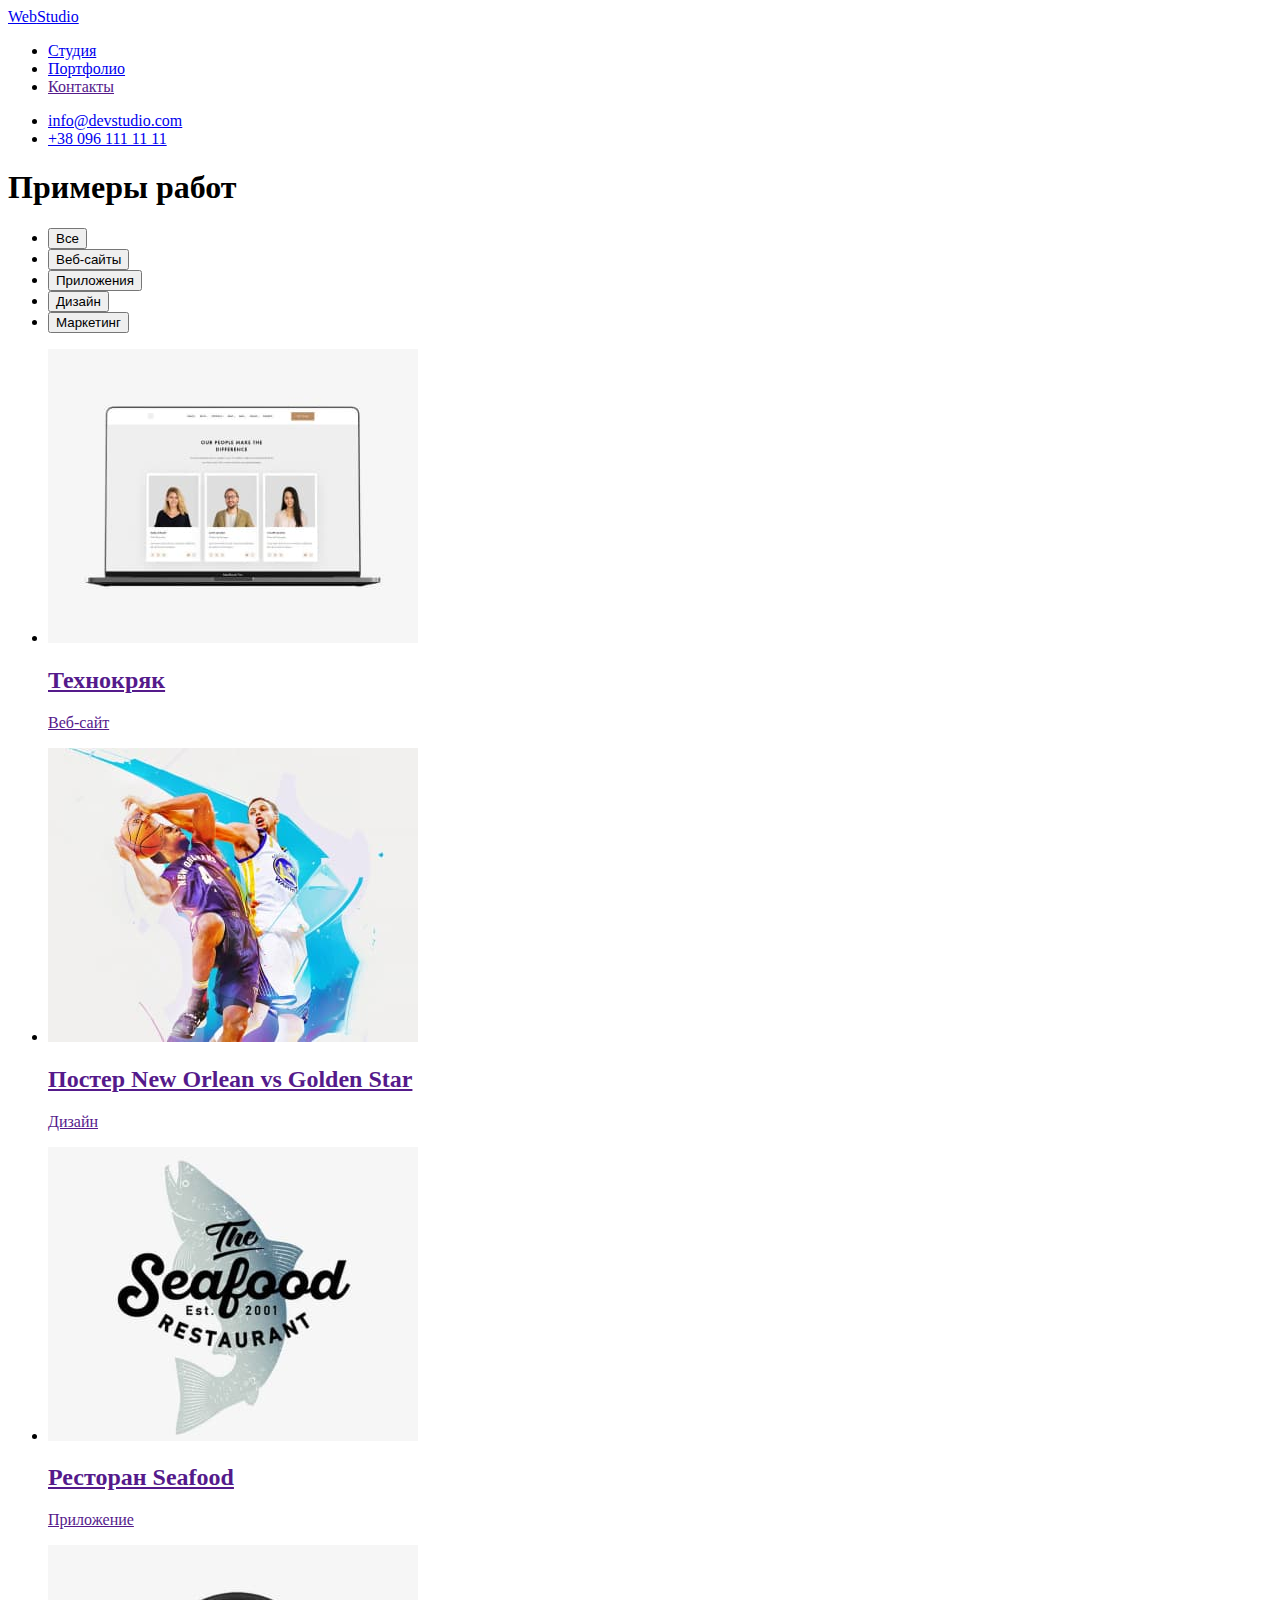
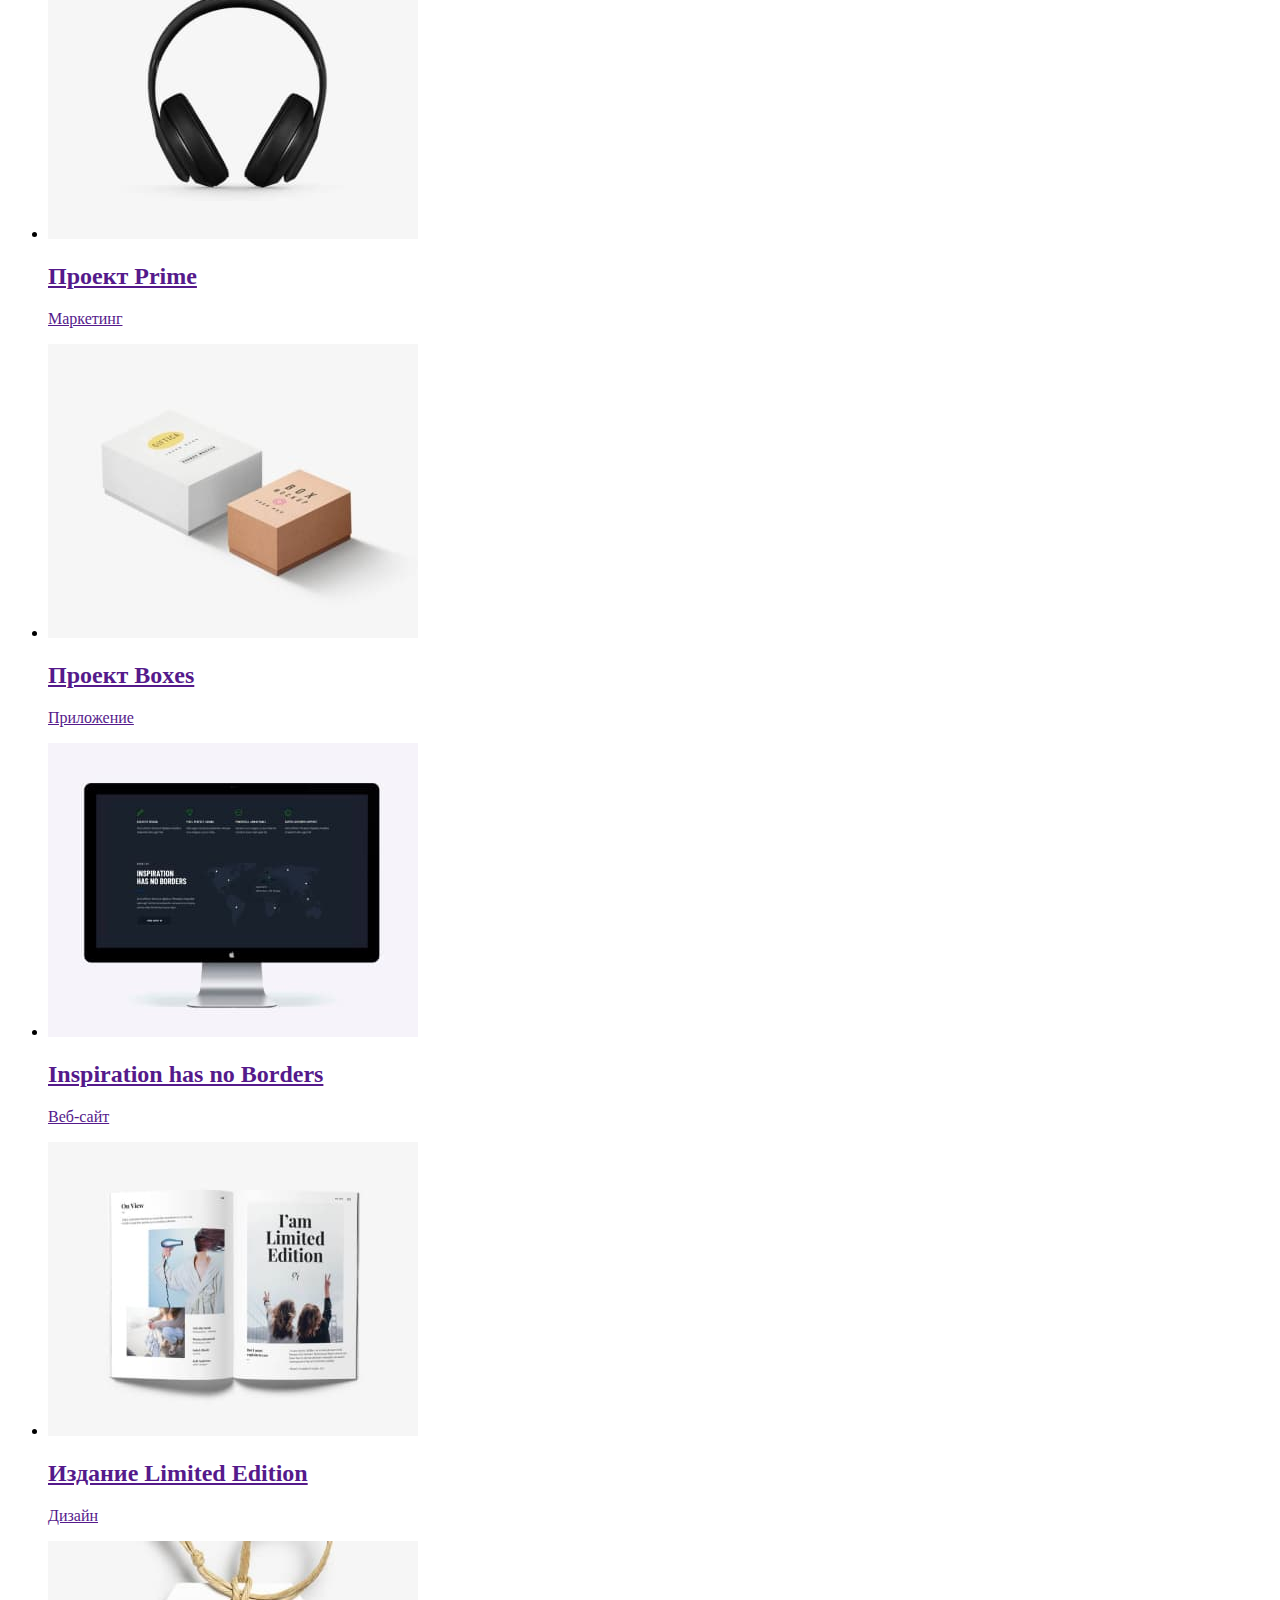
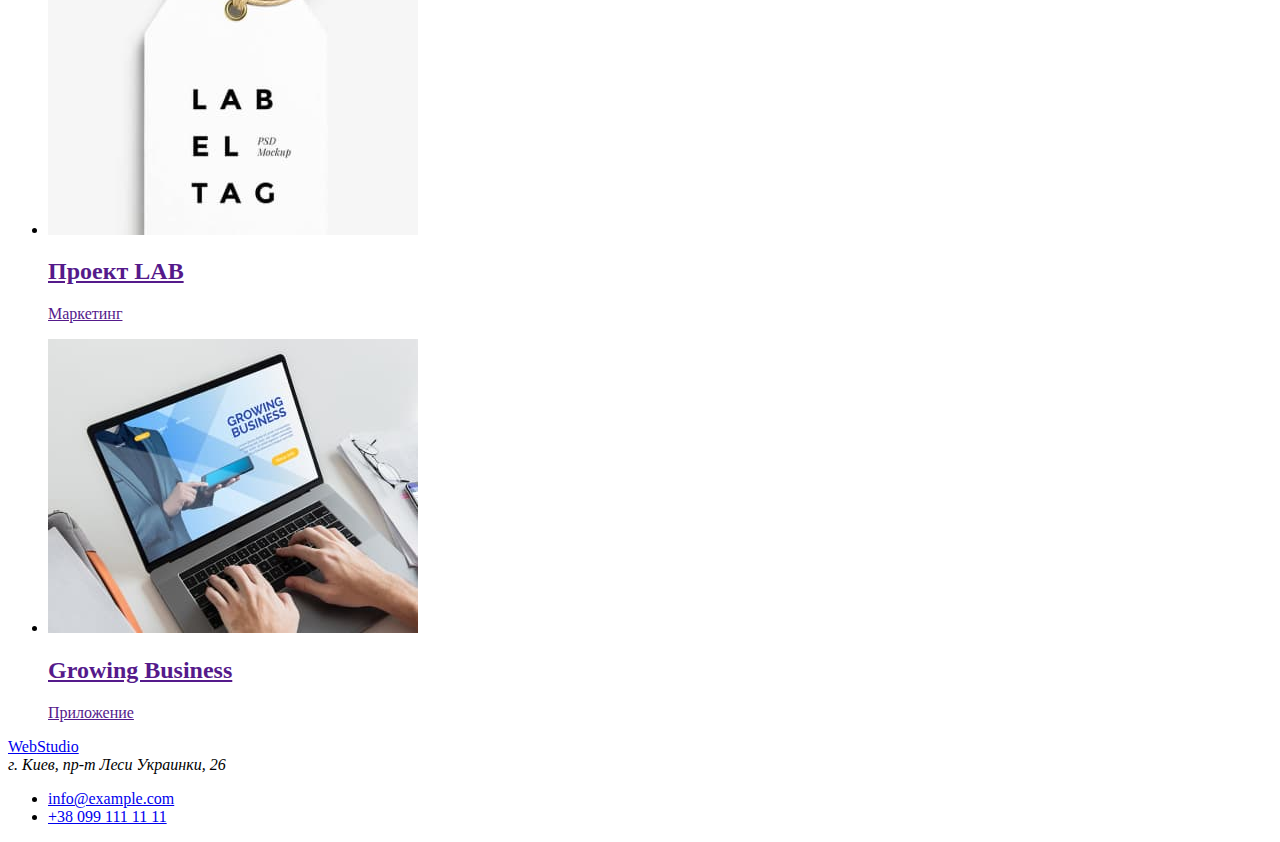
==== portfolio.html @ 6336e01e "Добавлена разметка страницы Портфолио" ====
<!DOCTYPE html>
<html lang="ru">

<head>
    <meta charset="UTF-8">
    <meta http-equiv="X-UA-Compatible" content="IE=edge">
    <meta name="viewport" content="width=device-width, initial-scale=1.0">
    <title>Портфолио</title>
    <link rel="stylesheet" href="./css/styles.css">
</head>

<body>
    <!-- Шапка сайта -->
    <header>

        <nav>
            <a href="./index.html"> <span>Web</span>Studio</a>
            <ul>
                <li> <a href="./index.html">Студия</a> </li>
                <li> <a href="./portfolio.html">Портфолио</a> </li>
                <li> <a href="">Контакты</a> </li>
            </ul>
        </nav>
        <ul>
            <li> <a href="mailto:info@devstudio.com">info@devstudio.com</a> </li>
            <li> <a href="tel:+380961111111">+38 096 111 11 11</a> </li>
        </ul>

    </header>

    <!-- Основная часть -->
    <main>
        <section>
            <h1>Примеры работ</h1>
            <ul>
                <li> <button type="button">Все</button> </li>
                <li> <button type="button">Веб-сайты</button> </li>
                <li> <button type="button">Приложения</button> </li>
                <li> <button type="button">Дизайн</button> </li>
                <li> <button type="button">Маркетинг</button> </li>
            </ul>

            <ul>
                <li> <a href="">
                    <img src="./images/portfolio_1.jpg" alt="Веб-сайт" width="370">
                    <h2>Технокряк</h2>
                    <p>Веб-сайт</p>
                </a> </li>

                <li> <a href="">
                        <img src="./images/portfolio_2.jpg" alt="Два баскетболиста" width="370">
                        <h2>Постер New Orlean vs Golden Star</h2>
                        <p>Дизайн</p>
                </a> </li>

                <li> <a href="">
                        <img src="./images/portfolio_3.jpg" alt="Логотип рыбного ресторана" width="370">
                        <h2>Ресторан Seafood</h2>
                        <p>Приложение</p>
                </a> </li>

                <li> <a href="">
                        <img src="./images/portfolio_4.jpg" alt="Наушники" width="370">
                        <h2>Проект Prime</h2>
                        <p>Маркетинг</p>
                </a> </li>

                <li> <a href="">
                        <img src="./images/portfolio_5.jpg" alt="Коробки" width="370">
                        <h2>Проект Boxes</h2>
                        <p>Приложение</p>
                </a> </li>

                <li> <a href="">
                        <img src="./images/portfolio_6.jpg" alt="Монитор" width="370">
                        <h2>Inspiration has no Borders</h2>
                        <p>Веб-сайт</p>
                </a> </li>

                <li> <a href="">
                        <img src="./images/portfolio_7.jpg" alt="Журнал" width="370">
                        <h2>Издание Limited Edition</h2>
                        <p>Дизайн</p>
                </a> </li>

                <li> <a href="">
                        <img src="./images/portfolio_8.jpg" alt="Бирка" width="370">
                        <h2>Проект LAB</h2>
                        <p>Маркетинг</p>
                </a> </li>

                <li> <a href="">
                        <img src="./images/portfolio_9.jpg" alt="Человек печатает на ноутбуке" width="370">
                        <h2>Growing Business</h2>
                        <p>Приложение</p>
                </a> </li>
            </ul>
        </section>
        

    </main>

    <!-- Подвал сайта -->
    <footer>
        <a href="./index.html"> <span>Web</span>Studio</a>
        <address>г. Киев, пр-т Леси Украинки, 26</address>
        <ul>
            <li> <a href="mailto:info@example.com">info@example.com</a> </li>
            <li> <a href="tel:+380991111111">+38 099 111 11 11</a> </li>
        </ul>
    </footer>

</body>

</html>
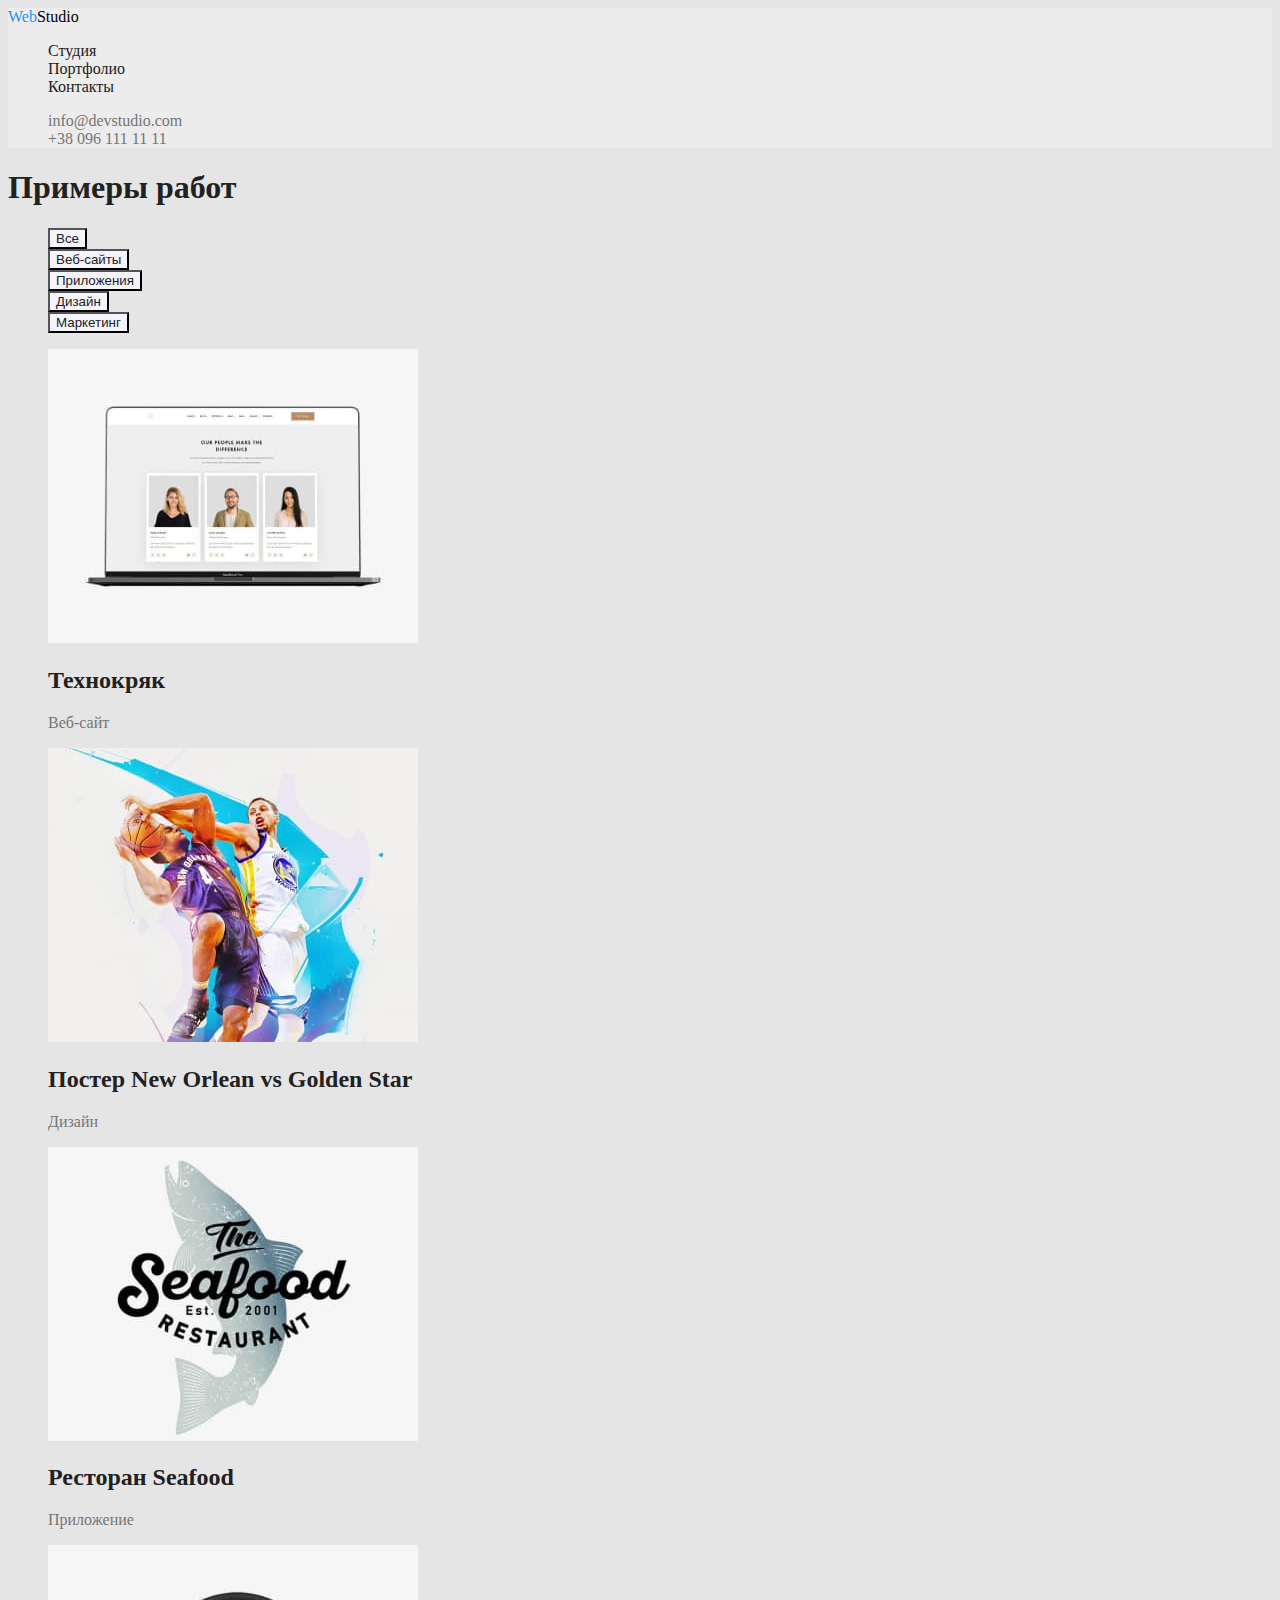
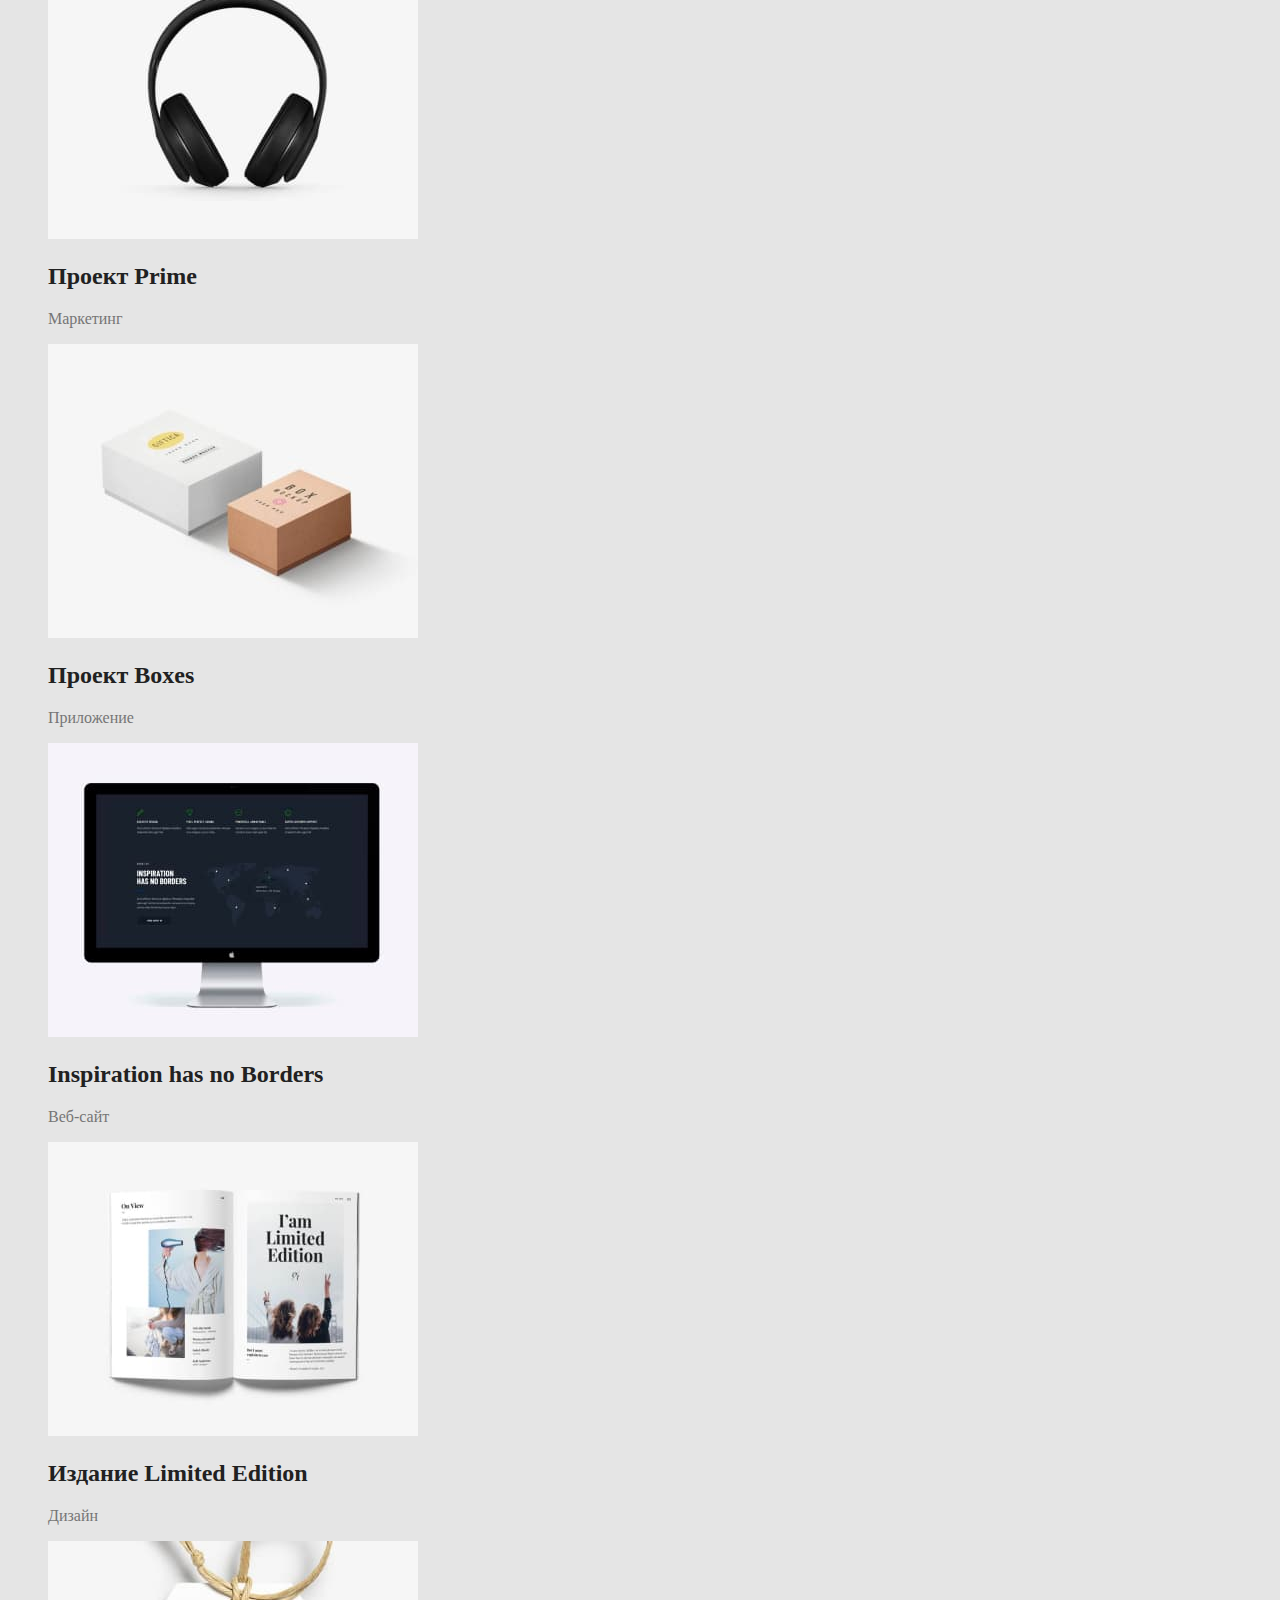
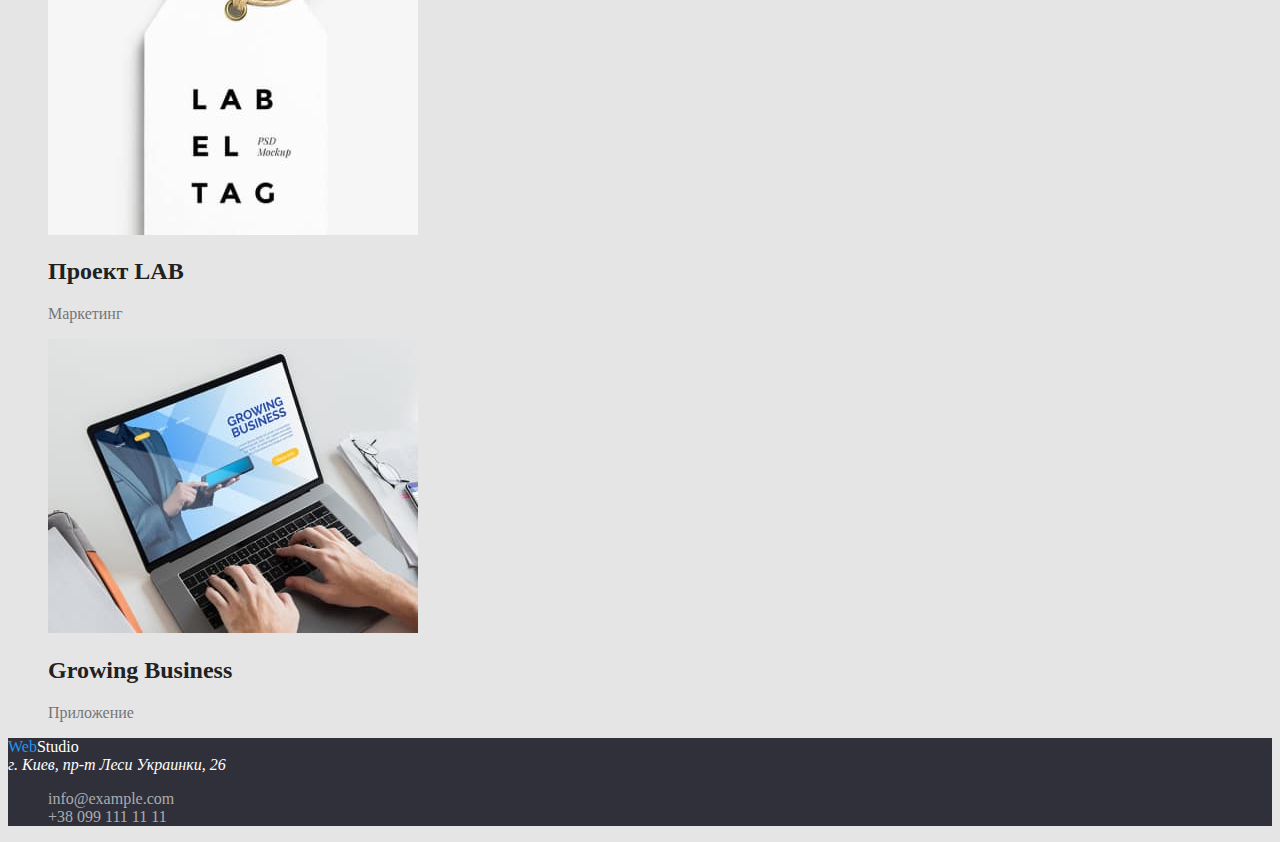
==== commit bf4516bf: "Добавлены цвета текста и фона" ====
--- a/portfolio.html
+++ b/portfolio.html
@@ -7,6 +7,7 @@
     <meta name="viewport" content="width=device-width, initial-scale=1.0">
     <title>Портфолио</title>
     <link rel="stylesheet" href="./css/styles.css">
+    <link href="https://fonts.googleapis.com/css2?family=Raleway:wght@700&family=Roboto:wght@400;500;700;900&display=swap" rel="stylesheet">
 </head>
 
 <body>
@@ -14,16 +15,16 @@
     <header>
 
         <nav>
-            <a href="./index.html"> <span>Web</span>Studio</a>
-            <ul>
-                <li> <a href="./index.html">Студия</a> </li>
-                <li> <a href="./portfolio.html">Портфолио</a> </li>
-                <li> <a href="">Контакты</a> </li>
+            <a href="./index.html" class="logo-header"> <span class="logo-accent">Web</span>Studio</a>
+            <ul class="list">
+                <li> <a href="./index.html" class="nav-link">Студия</a> </li>
+                <li> <a href="./portfolio.html" class="nav-link">Портфолио</a> </li>
+                <li> <a href="" class="nav-link">Контакты</a> </li>
             </ul>
         </nav>
-        <ul>
-            <li> <a href="mailto:info@devstudio.com">info@devstudio.com</a> </li>
-            <li> <a href="tel:+380961111111">+38 096 111 11 11</a> </li>
+        <ul class="list">
+            <li> <a href="mailto:info@devstudio.com" class="contacts">info@devstudio.com</a> </li>
+            <li> <a href="tel:+380961111111" class="contacts">+38 096 111 11 11</a> </li>
         </ul>
 
     </header>
@@ -31,8 +32,8 @@
     <!-- Основная часть -->
     <main>
         <section>
-            <h1>Примеры работ</h1>
-            <ul>
+            <h1 class="title">Примеры работ</h1>
+            <ul class="list">
                 <li> <button type="button">Все</button> </li>
                 <li> <button type="button">Веб-сайты</button> </li>
                 <li> <button type="button">Приложения</button> </li>
@@ -40,58 +41,58 @@
                 <li> <button type="button">Маркетинг</button> </li>
             </ul>
 
-            <ul>
+            <ul class="list">
                 <li> <a href="">
                     <img src="./images/portfolio_1.jpg" alt="Веб-сайт" width="370">
-                    <h2>Технокряк</h2>
+                    <h2 class="title">Технокряк</h2>
                     <p>Веб-сайт</p>
                 </a> </li>
 
                 <li> <a href="">
                         <img src="./images/portfolio_2.jpg" alt="Два баскетболиста" width="370">
-                        <h2>Постер New Orlean vs Golden Star</h2>
+                        <h2 class="title">Постер New Orlean vs Golden Star</h2>
                         <p>Дизайн</p>
                 </a> </li>
 
                 <li> <a href="">
                         <img src="./images/portfolio_3.jpg" alt="Логотип рыбного ресторана" width="370">
-                        <h2>Ресторан Seafood</h2>
+                        <h2 class="title">Ресторан Seafood</h2>
                         <p>Приложение</p>
                 </a> </li>
 
                 <li> <a href="">
                         <img src="./images/portfolio_4.jpg" alt="Наушники" width="370">
-                        <h2>Проект Prime</h2>
+                        <h2 class="title">Проект Prime</h2>
                         <p>Маркетинг</p>
                 </a> </li>
 
                 <li> <a href="">
                         <img src="./images/portfolio_5.jpg" alt="Коробки" width="370">
-                        <h2>Проект Boxes</h2>
+                        <h2 class="title">Проект Boxes</h2>
                         <p>Приложение</p>
                 </a> </li>
 
                 <li> <a href="">
                         <img src="./images/portfolio_6.jpg" alt="Монитор" width="370">
-                        <h2>Inspiration has no Borders</h2>
+                        <h2 class="title">Inspiration has no Borders</h2>
                         <p>Веб-сайт</p>
                 </a> </li>
 
                 <li> <a href="">
                         <img src="./images/portfolio_7.jpg" alt="Журнал" width="370">
-                        <h2>Издание Limited Edition</h2>
+                        <h2 class="title">Издание Limited Edition</h2>
                         <p>Дизайн</p>
                 </a> </li>
 
                 <li> <a href="">
                         <img src="./images/portfolio_8.jpg" alt="Бирка" width="370">
-                        <h2>Проект LAB</h2>
+                        <h2 class="title">Проект LAB</h2>
                         <p>Маркетинг</p>
                 </a> </li>
 
                 <li> <a href="">
                         <img src="./images/portfolio_9.jpg" alt="Человек печатает на ноутбуке" width="370">
-                        <h2>Growing Business</h2>
+                        <h2 class="title">Growing Business</h2>
                         <p>Приложение</p>
                 </a> </li>
             </ul>
@@ -102,11 +103,11 @@
 
     <!-- Подвал сайта -->
     <footer>
-        <a href="./index.html"> <span>Web</span>Studio</a>
+        <a href="./index.html" class="logo-footer"> <span class="logo-accent">Web</span>Studio</a>
         <address>г. Киев, пр-т Леси Украинки, 26</address>
-        <ul>
-            <li> <a href="mailto:info@example.com">info@example.com</a> </li>
-            <li> <a href="tel:+380991111111">+38 099 111 11 11</a> </li>
+        <ul class="list">
+            <li> <a href="mailto:info@example.com" class="contacts">info@example.com</a> </li>
+            <li> <a href="tel:+380991111111" class="contacts">+38 099 111 11 11</a> </li>
         </ul>
     </footer>
 
--- a/css/styles.css
+++ b/css/styles.css
@@ -0,0 +1,111 @@
+:root {
+    --primary-text-color: #757575;
+    --title-text-color: #212121;
+    --accent-color: #2196F3;
+    --white-color: #FFFFFF;
+
+    --background-color: #E5E5E5;
+    --background-header-color: #ECECEC;
+    --background-dark-color: #2F303A;
+    --background-light-color: #F5F4FA;
+}
+
+body {
+    color: var(--primary-text-color);
+    background-color: var(--background-color);
+}
+
+.list {list-style: none;}
+
+a {
+    color: inherit;
+    text-decoration: none;
+}
+
+/* Header */
+
+header {
+    background-color: var(--background-header-color);
+}
+
+.logo-header {
+    color: #000000;
+}
+
+.logo-accent {
+    color: var(--accent-color);
+}
+
+.nav-link {
+    color: var(--title-text-color);
+}
+
+.nav-link:hover, .nav-link:focus {
+    color: var(--accent-color);
+}
+
+header .contacts:hover, header .contacts:focus {
+    color: var(--accent-color);
+}
+
+
+/* Main Студия */
+/* Hero */
+.title-hero {
+    color: var(--white-color);
+}
+.button-hero {
+    color: var(--white-color);
+    background-color: var(--accent-color);
+}
+
+button {
+    color: var(--title-text-color);
+    background-color: var(--background-light-color);
+}
+
+button:hover, button:focus {
+    color: var(--white-color);
+    background-color: var(--accent-color);
+}
+/* Sections */
+
+.title {
+    color: var(--title-text-color);
+}
+
+/* Team */
+
+.team {
+    background-color: var(--background-light-color);
+}
+
+/* Main Портфолио */
+
+
+/* Foooter */
+
+footer {
+    background-color: var(--background-dark-color);
+}
+
+.logo-footer {
+    color: #FFFFFF;
+}
+
+address {
+    color: var(--white-color);
+}
+
+footer .contacts {
+    color: rgba(255, 255, 255, 0.6);
+}
+
+
+
+/* 
+font-family: 'Raleway',
+sans-serif;
+font-family: 'Roboto',
+sans-serif;
+ */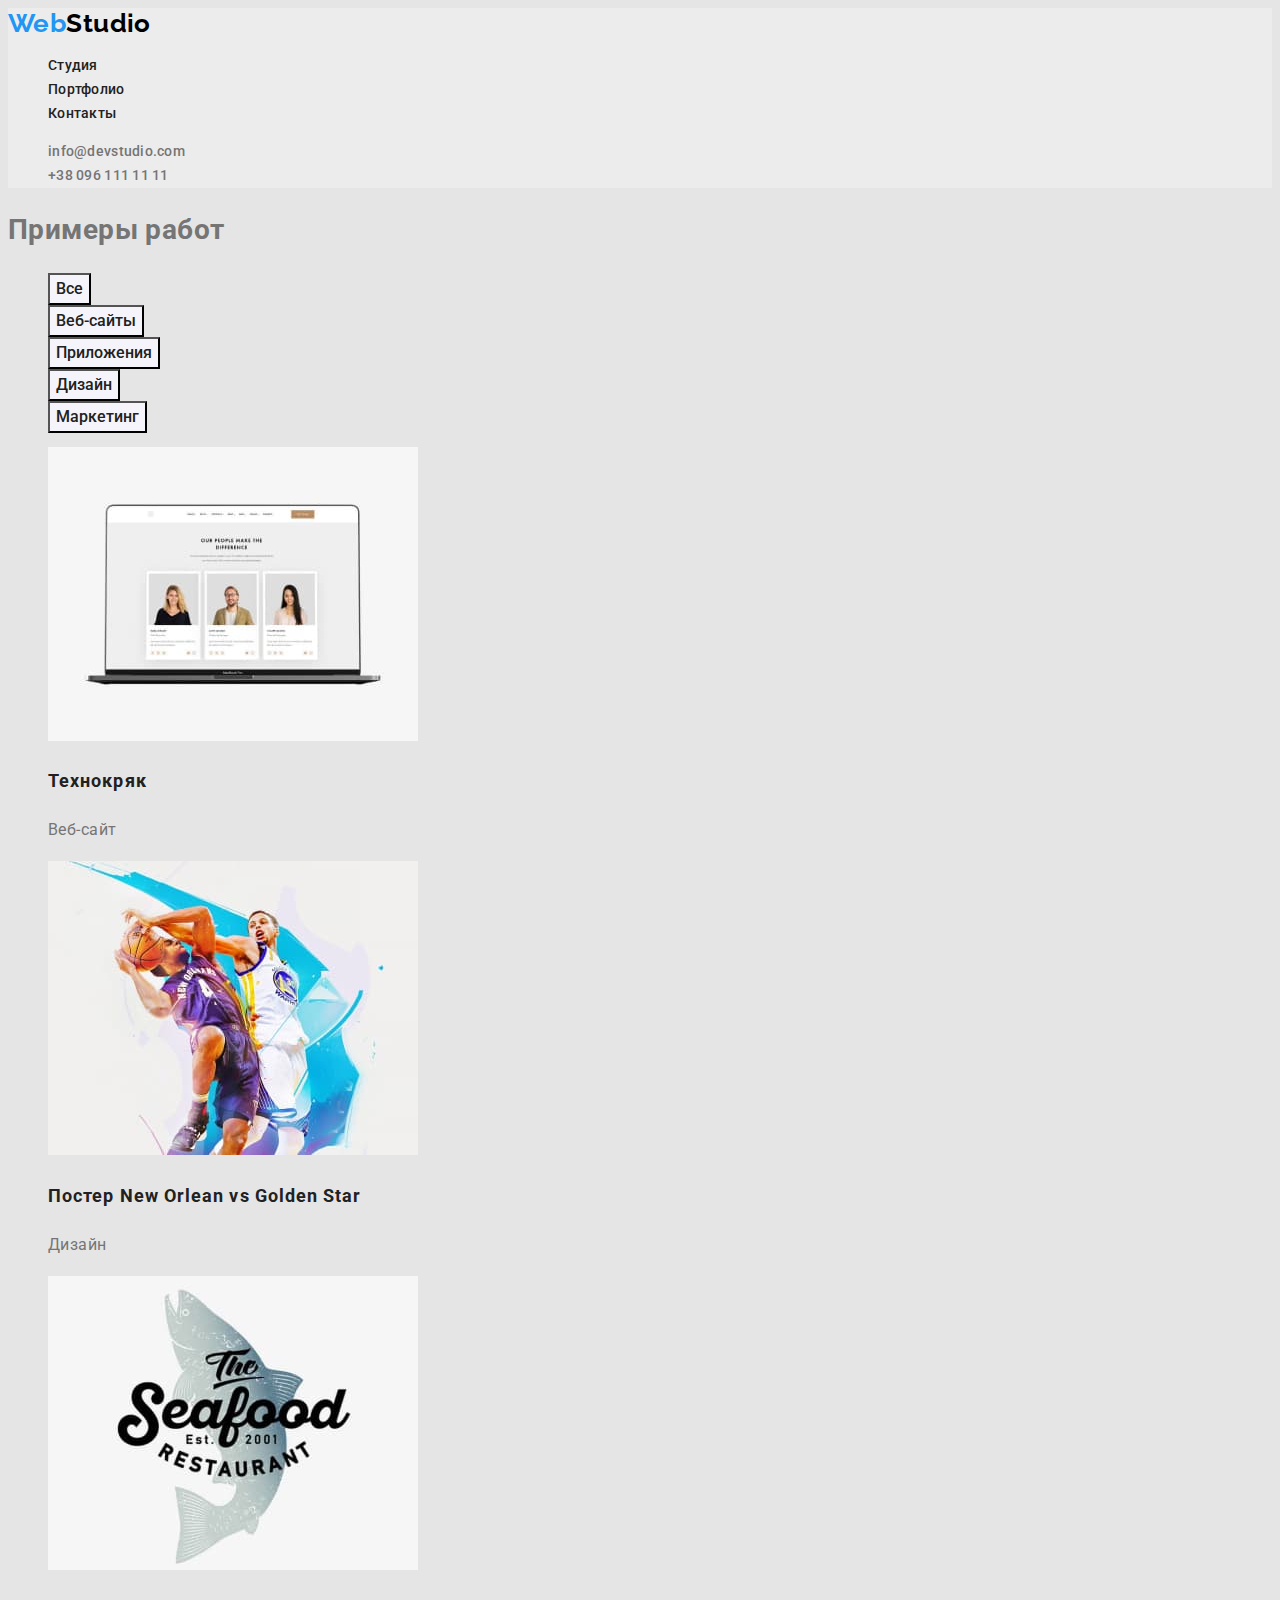
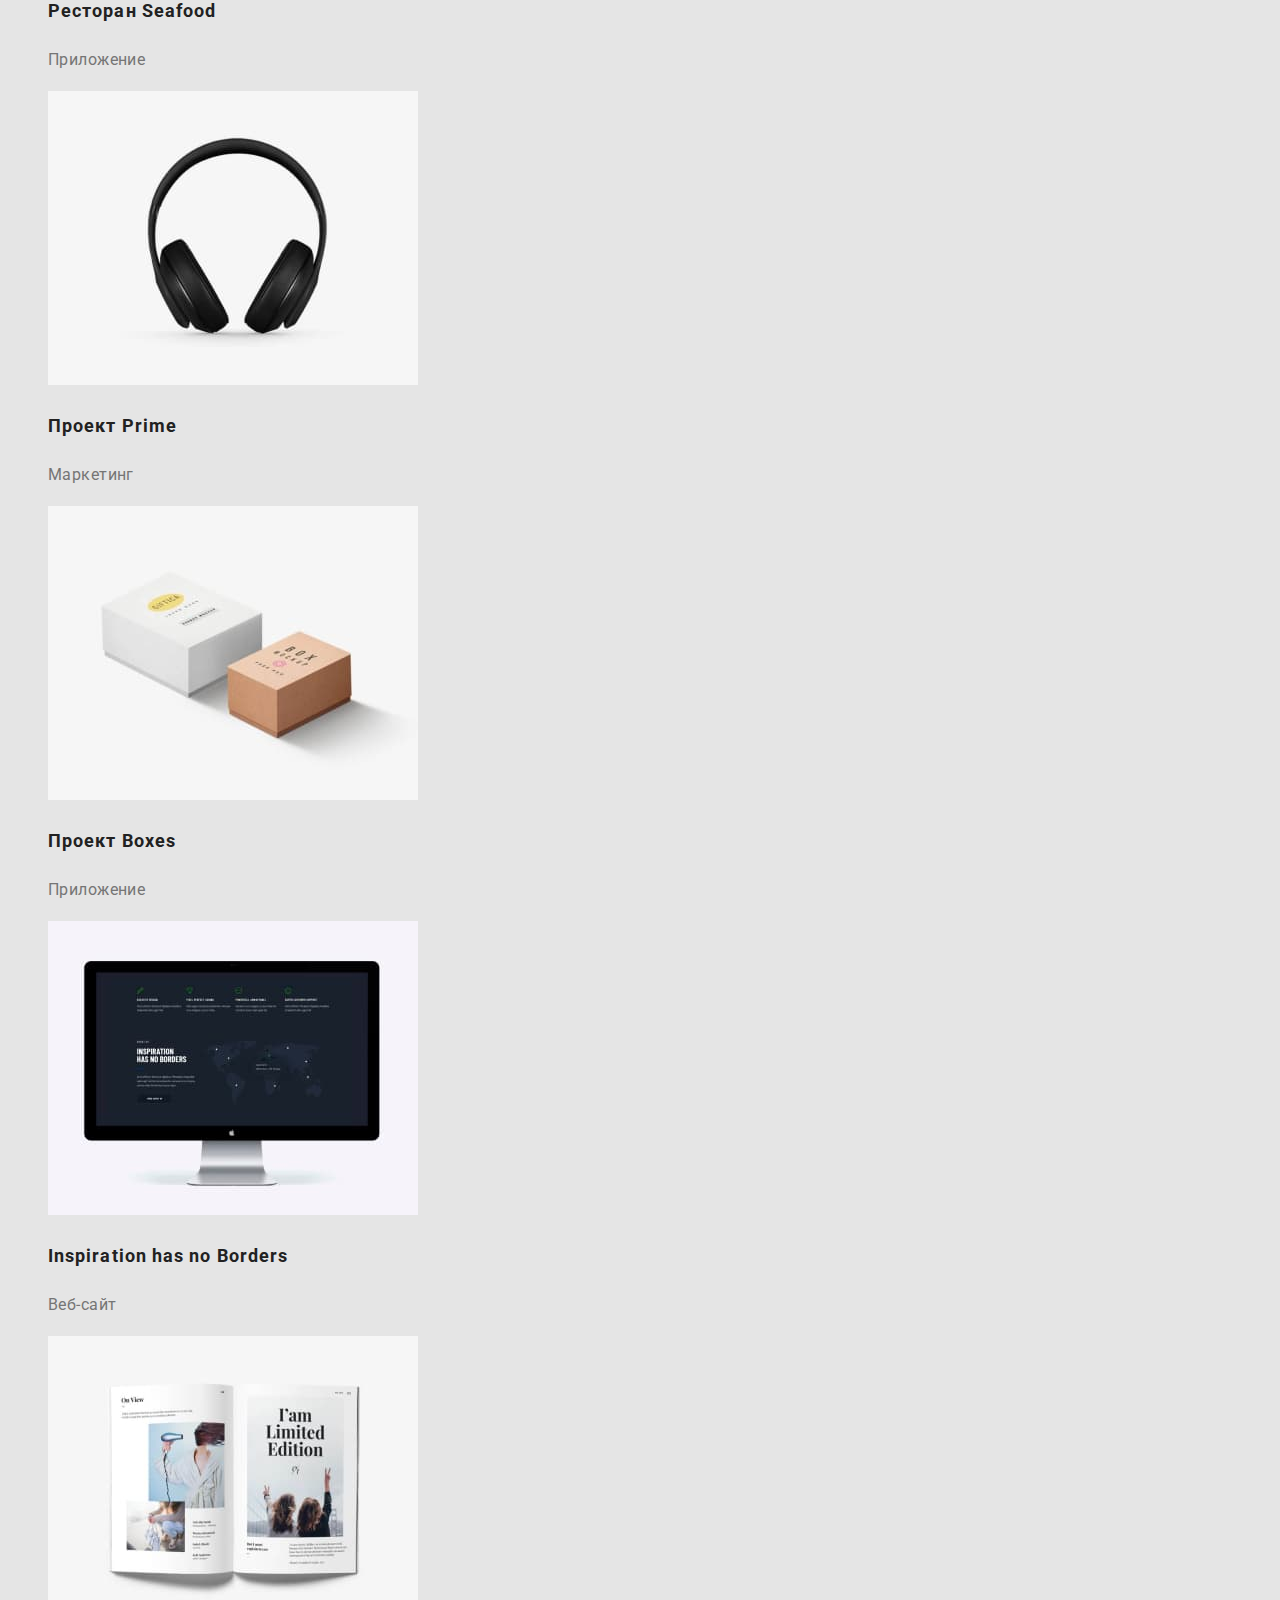
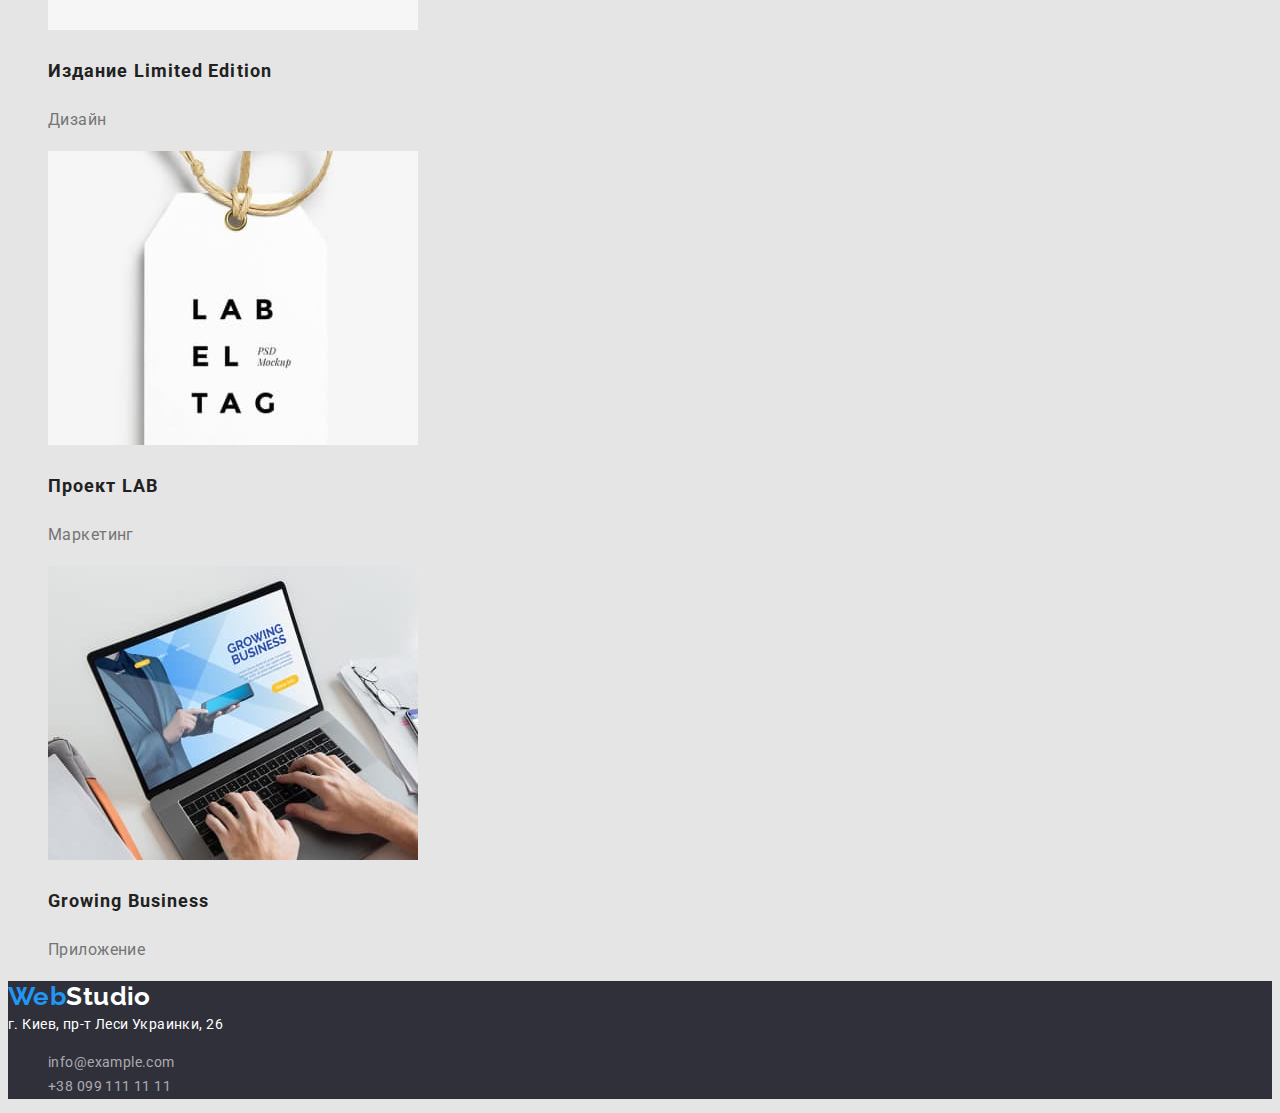
==== commit 5a4304a8: "Добавлены шрифты, их размеры и стили" ====
--- a/portfolio.html
+++ b/portfolio.html
@@ -7,7 +7,7 @@
     <meta name="viewport" content="width=device-width, initial-scale=1.0">
     <title>Портфолио</title>
     <link rel="stylesheet" href="./css/styles.css">
-    <link href="https://fonts.googleapis.com/css2?family=Raleway:wght@700&family=Roboto:wght@400;500;700;900&display=swap" rel="stylesheet">
+    <link href="https://fonts.googleapis.com/css2?family=Raleway:wght@700&family=Roboto:wght@400;500;700;900&display=swap" rel="stylesheet"/>
 </head>
 
 <body>
@@ -15,7 +15,7 @@
     <header>
 
         <nav>
-            <a href="./index.html" class="logo-header"> <span class="logo-accent">Web</span>Studio</a>
+            <a href="./index.html" class="logo"> <span class="logo-accent">Web</span>Studio</a>
             <ul class="list">
                 <li> <a href="./index.html" class="nav-link">Студия</a> </li>
                 <li> <a href="./portfolio.html" class="nav-link">Портфолио</a> </li>
@@ -32,68 +32,68 @@
     <!-- Основная часть -->
     <main>
         <section>
-            <h1 class="title">Примеры работ</h1>
+            <h1 class="no-title">Примеры работ</h1>
             <ul class="list">
-                <li> <button type="button">Все</button> </li>
-                <li> <button type="button">Веб-сайты</button> </li>
-                <li> <button type="button">Приложения</button> </li>
-                <li> <button type="button">Дизайн</button> </li>
-                <li> <button type="button">Маркетинг</button> </li>
+                <li> <button type="button" class="work-filter">Все</button> </li>
+                <li> <button type="button" class="work-filter">Веб-сайты</button> </li>
+                <li> <button type="button" class="work-filter">Приложения</button> </li>
+                <li> <button type="button" class="work-filter">Дизайн</button> </li>
+                <li> <button type="button" class="work-filter">Маркетинг</button> </li>
             </ul>
 
             <ul class="list">
                 <li> <a href="">
                     <img src="./images/portfolio_1.jpg" alt="Веб-сайт" width="370">
-                    <h2 class="title">Технокряк</h2>
-                    <p>Веб-сайт</p>
+                    <h2 class="work-title">Технокряк</h2>
+                    <p class="work-category">Веб-сайт</p>
                 </a> </li>
 
                 <li> <a href="">
                         <img src="./images/portfolio_2.jpg" alt="Два баскетболиста" width="370">
-                        <h2 class="title">Постер New Orlean vs Golden Star</h2>
-                        <p>Дизайн</p>
+                        <h2 class="work-title">Постер New Orlean vs Golden Star</h2>
+                        <p class="work-category">Дизайн</p>
                 </a> </li>
 
                 <li> <a href="">
                         <img src="./images/portfolio_3.jpg" alt="Логотип рыбного ресторана" width="370">
-                        <h2 class="title">Ресторан Seafood</h2>
-                        <p>Приложение</p>
+                        <h2 class="work-title">Ресторан Seafood</h2>
+                        <p class="work-category">Приложение</p>
                 </a> </li>
 
                 <li> <a href="">
                         <img src="./images/portfolio_4.jpg" alt="Наушники" width="370">
-                        <h2 class="title">Проект Prime</h2>
-                        <p>Маркетинг</p>
+                        <h2 class="work-title">Проект Prime</h2>
+                        <p class="work-category">Маркетинг</p>
                 </a> </li>
 
                 <li> <a href="">
                         <img src="./images/portfolio_5.jpg" alt="Коробки" width="370">
-                        <h2 class="title">Проект Boxes</h2>
-                        <p>Приложение</p>
+                        <h2 class="work-title">Проект Boxes</h2>
+                        <p class="work-category">Приложение</p>
                 </a> </li>
 
                 <li> <a href="">
                         <img src="./images/portfolio_6.jpg" alt="Монитор" width="370">
-                        <h2 class="title">Inspiration has no Borders</h2>
-                        <p>Веб-сайт</p>
+                        <h2 class="work-title">Inspiration has no Borders</h2>
+                        <p class="work-category">Веб-сайт</p>
                 </a> </li>
 
                 <li> <a href="">
                         <img src="./images/portfolio_7.jpg" alt="Журнал" width="370">
-                        <h2 class="title">Издание Limited Edition</h2>
-                        <p>Дизайн</p>
+                        <h2 class="work-title">Издание Limited Edition</h2>
+                        <p class="work-category">Дизайн</p>
                 </a> </li>
 
                 <li> <a href="">
                         <img src="./images/portfolio_8.jpg" alt="Бирка" width="370">
-                        <h2 class="title">Проект LAB</h2>
-                        <p>Маркетинг</p>
+                        <h2 class="work-title">Проект LAB</h2>
+                        <p class="work-category">Маркетинг</p>
                 </a> </li>
 
                 <li> <a href="">
                         <img src="./images/portfolio_9.jpg" alt="Человек печатает на ноутбуке" width="370">
-                        <h2 class="title">Growing Business</h2>
-                        <p>Приложение</p>
+                        <h2 class="work-title">Growing Business</h2>
+                        <p class="work-category">Приложение</p>
                 </a> </li>
             </ul>
         </section>
@@ -103,7 +103,7 @@
 
     <!-- Подвал сайта -->
     <footer>
-        <a href="./index.html" class="logo-footer"> <span class="logo-accent">Web</span>Studio</a>
+        <a href="./index.html" class="logo"> <span class="logo-accent">Web</span>Studio</a>
         <address>г. Киев, пр-т Леси Украинки, 26</address>
         <ul class="list">
             <li> <a href="mailto:info@example.com" class="contacts">info@example.com</a> </li>
--- a/css/styles.css
+++ b/css/styles.css
@@ -13,6 +13,12 @@
 body {
     color: var(--primary-text-color);
     background-color: var(--background-color);
+
+    font-family: 'Roboto', sans-serif;
+    font-weight: 400;
+    font-size: 14px;
+    line-height: 1.71;
+    letter-spacing: 0.03em;
 }
 
 .list {list-style: none;}
@@ -28,12 +34,20 @@
     background-color: var(--background-header-color);
 }
 
-.logo-header {
+header .logo {
     color: #000000;
 }
 
 .logo-accent {
     color: var(--accent-color);
+}
+
+.logo,
+.logo-accent {
+    font-family: 'Raleway', sans-serif;
+    font-weight: 700;
+    font-size: 26px;
+    line-height: 1.19;
 }
 
 .nav-link {
@@ -44,43 +58,120 @@
     color: var(--accent-color);
 }
 
-header .contacts:hover, header .contacts:focus {
-    color: var(--accent-color);
+header .contacts:hover, 
+header .contacts:focus {
+    color: var(--accent-color);
+}
+
+.nav-link, 
+header .contacts {
+    font-weight: 500;
+    line-height: 1.14;
+    letter-spacing: 0.02em;
 }
 
 
 /* Main Студия */
 /* Hero */
+
 .title-hero {
     color: var(--white-color);
-}
+
+    font-weight: 900;
+    font-size: 44px;
+    line-height: 1.36;
+    text-align: center;
+    letter-spacing: 0.06em;
+    text-transform: uppercase;
+}
+
 .button-hero {
     color: var(--white-color);
     background-color: var(--accent-color);
-}
-
-button {
+
+    cursor: pointer;
+
+    font-family: inherit;
+    font-weight: 700;
+    font-size: 16px;
+    line-height: 1.88;
+    display: flex;
+    align-items: center;
+    text-align: center;
+    letter-spacing: 0.06em;
+}
+
+/* Sections */
+
+h2, h3, h4, h5, h6 {
+    color: var(--title-text-color);
+}
+
+.section-title {
+    font-size: 36px;
+    line-height: 1.17;
+    text-align: center;
+}
+
+/* Преимущества */
+
+.advantage-title {
+    font-size: 14px;
+    line-height: 1.14;
+    text-transform: uppercase;
+} 
+
+/* Team */
+
+.team {
+    background-color: var(--background-light-color);
+}
+
+.name-title {
+    font-weight: 500;
+    font-size: 16px;
+    line-height: 1.19;
+    text-align: center;
+}
+
+.position {
+    font-size: 16px;
+    line-height: 1.18;
+    text-align: center;
+}
+
+
+/* Main Портфолио */
+
+.work-filter {
     color: var(--title-text-color);
     background-color: var(--background-light-color);
-}
-
-button:hover, button:focus {
+
+    cursor: pointer;
+
+    font-family: inherit;
+    font-weight: 500;
+    font-size: 16px;
+    line-height: 1.62;
+    text-align: center;
+}
+
+.work-filter:hover,
+.work-filter:focus {
     color: var(--white-color);
     background-color: var(--accent-color);
 }
-/* Sections */
-
-.title {
-    color: var(--title-text-color);
-}
-
-/* Team */
-
-.team {
-    background-color: var(--background-light-color);
-}
-
-/* Main Портфолио */
+
+.work-title {
+    font-size: 18px;
+    line-height: 2;
+    letter-spacing: 0.06em;
+}
+
+.work-category {
+    font-size: 16px;
+    line-height: 1.88;
+}
 
 
 /* Foooter */
@@ -89,23 +180,21 @@
     background-color: var(--background-dark-color);
 }
 
-.logo-footer {
+footer .logo {
     color: #FFFFFF;
 }
 
 address {
     color: var(--white-color);
+
+    font-style: normal;
 }
 
 footer .contacts {
     color: rgba(255, 255, 255, 0.6);
 }
 
-
-
-/* 
-font-family: 'Raleway',
-sans-serif;
-font-family: 'Roboto',
-sans-serif;
- */+footer .contacts:hover,
+footer .contacts:focus {
+    color: var(--accent-color);
+}
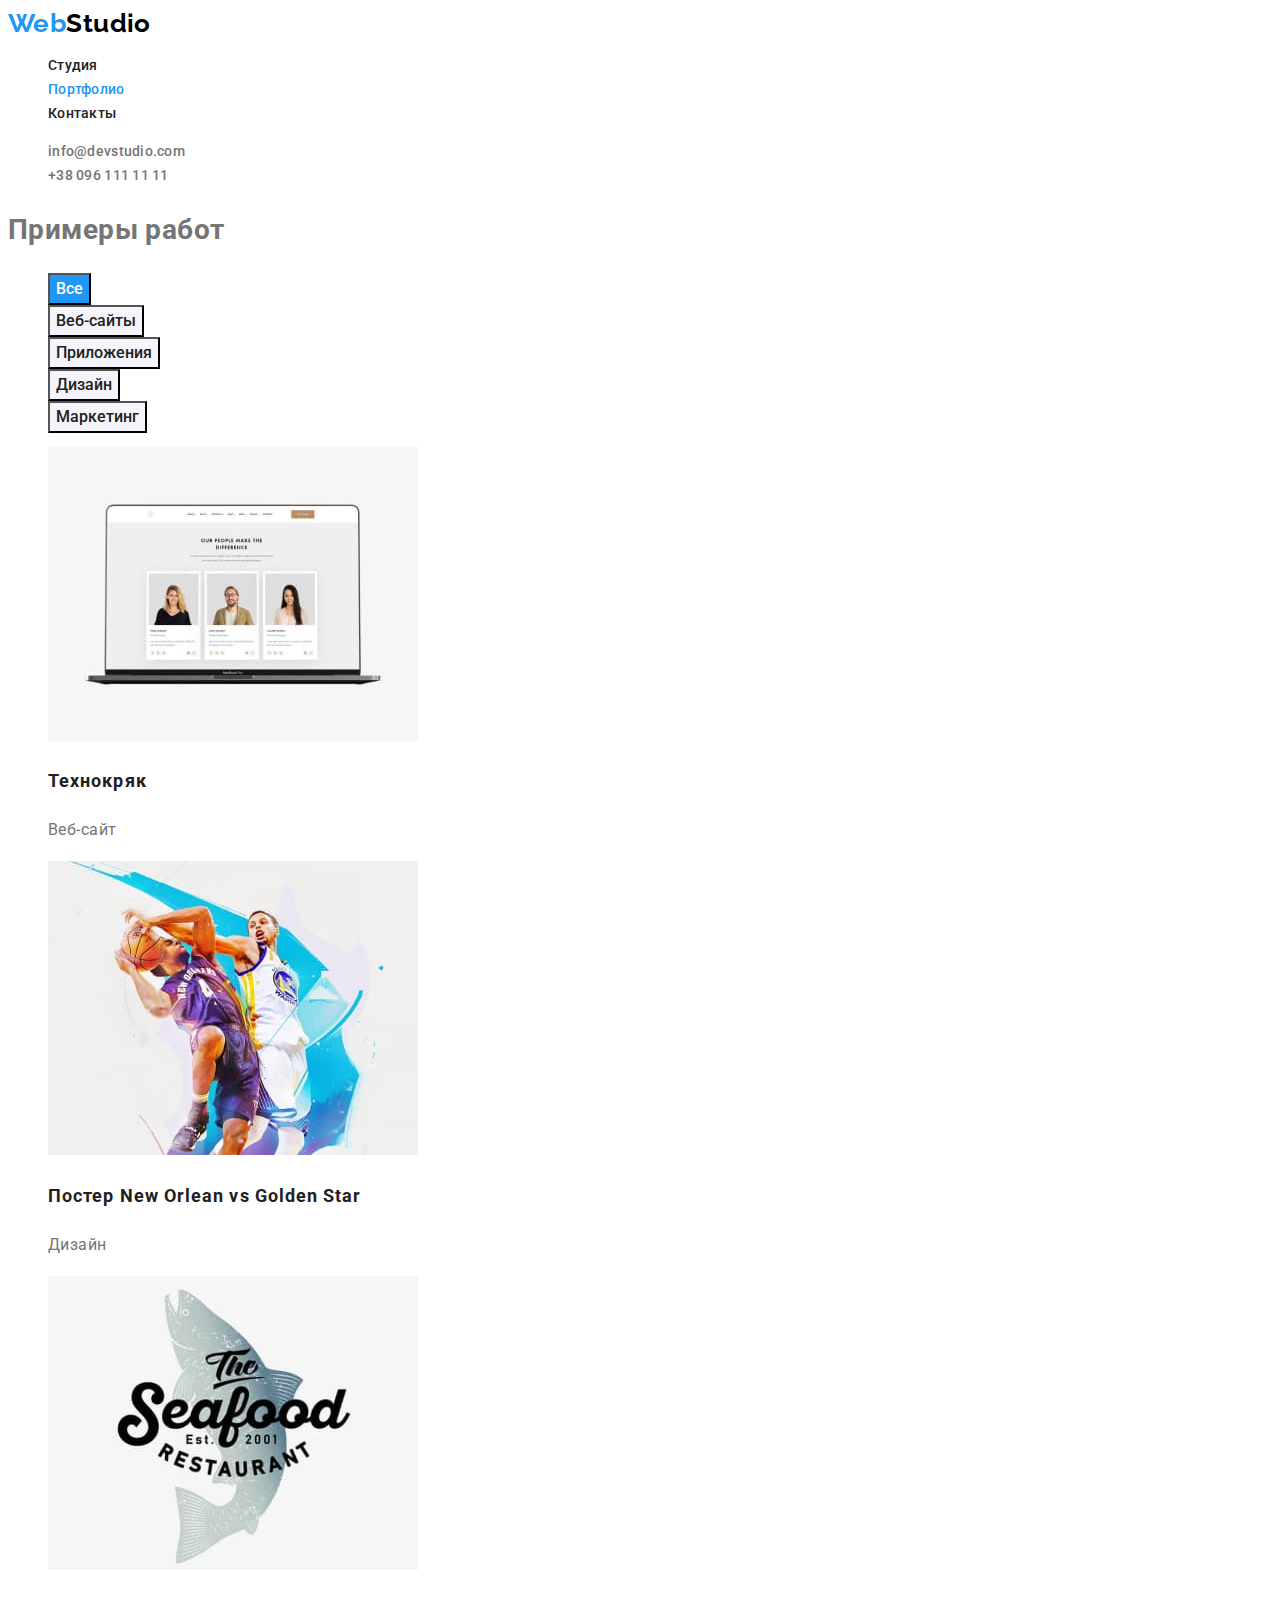
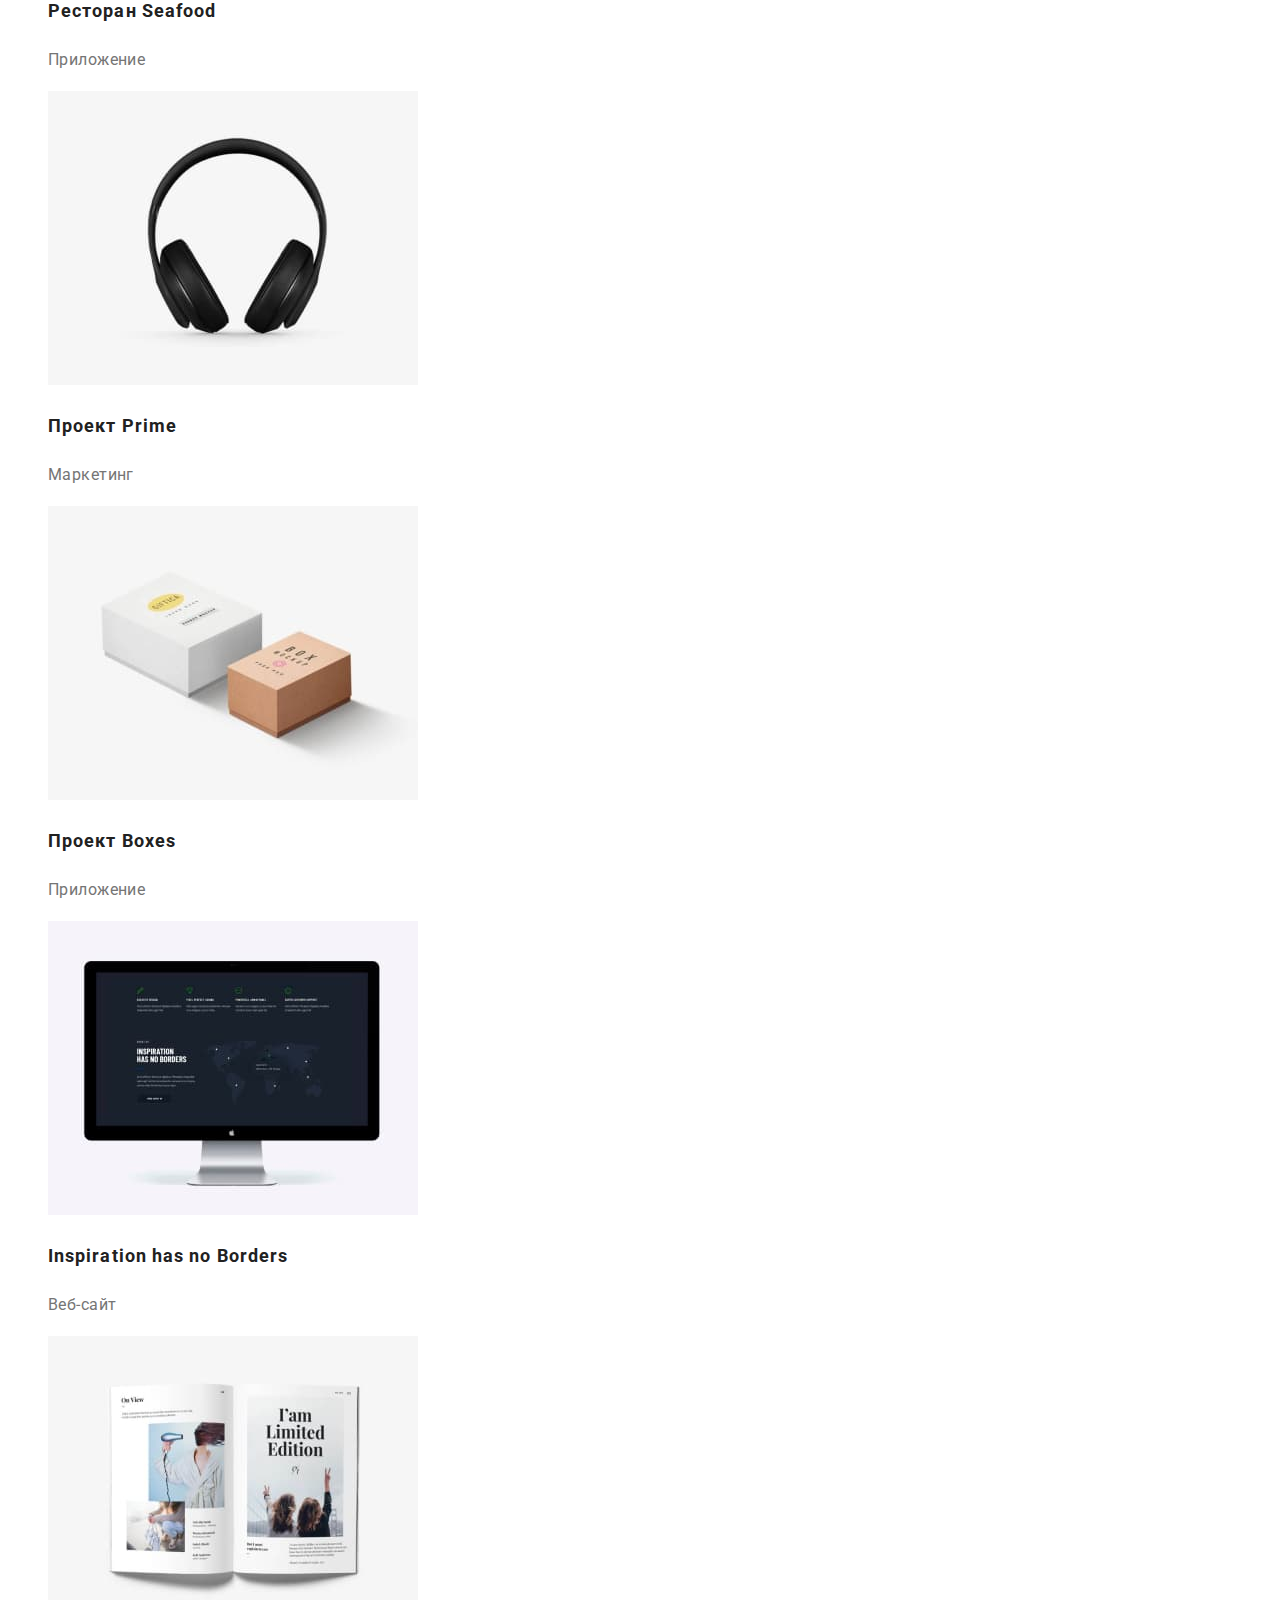
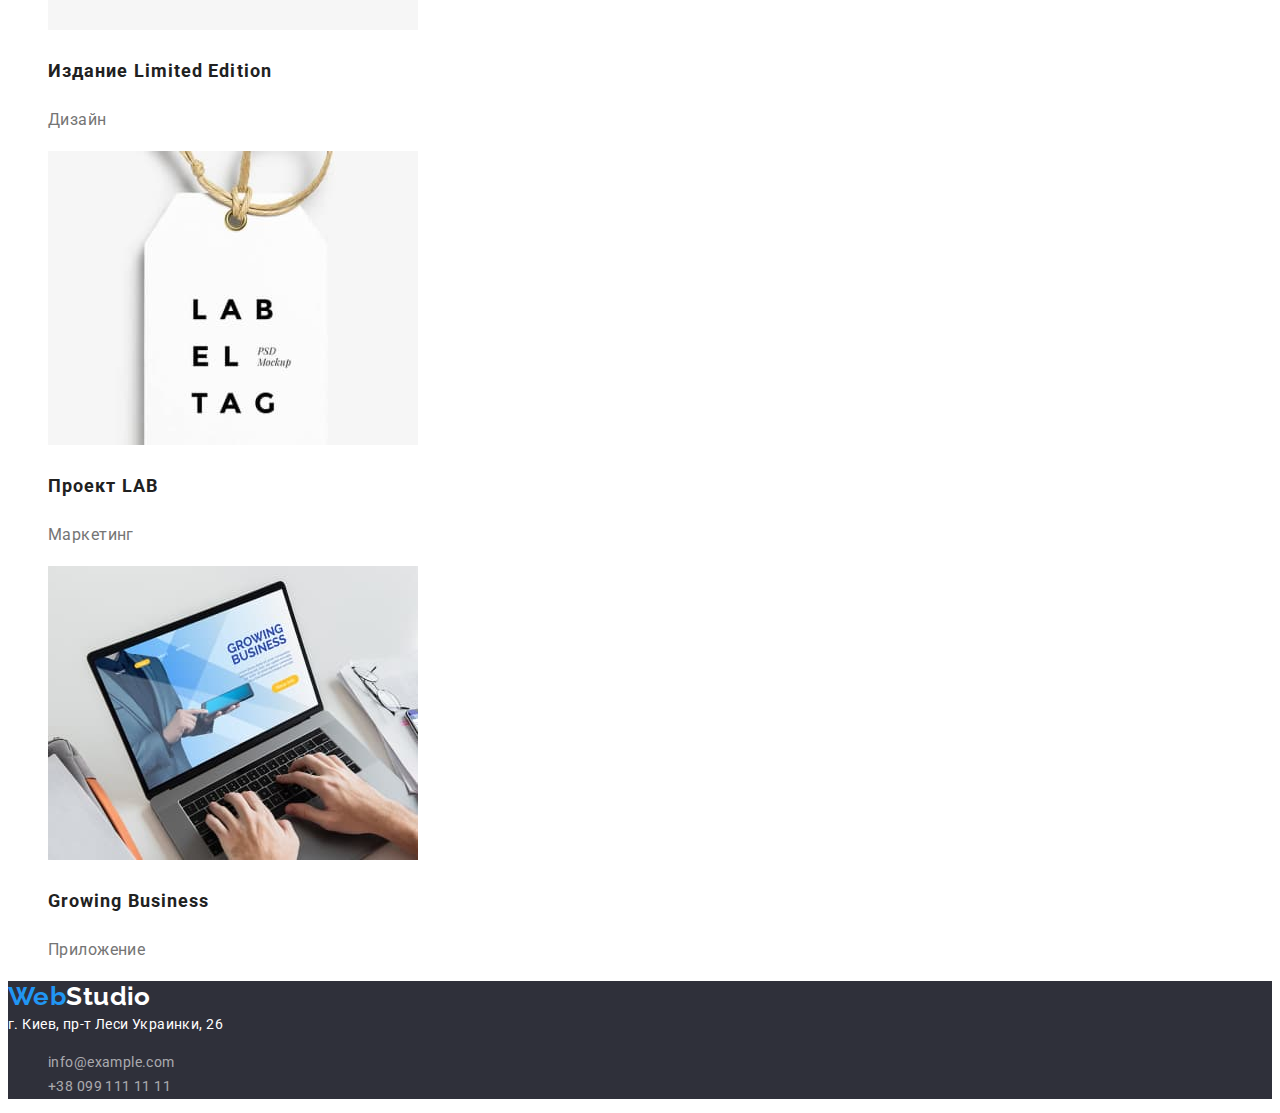
==== commit fed83057: "Внесены правки" ====
--- a/portfolio.html
+++ b/portfolio.html
@@ -6,8 +6,8 @@
     <meta http-equiv="X-UA-Compatible" content="IE=edge">
     <meta name="viewport" content="width=device-width, initial-scale=1.0">
     <title>Портфолио</title>
+    <link href="https://fonts.googleapis.com/css2?family=Raleway:wght@700&family=Roboto:wght@400;500;700;900&display=swap" rel="stylesheet"/>
     <link rel="stylesheet" href="./css/styles.css">
-    <link href="https://fonts.googleapis.com/css2?family=Raleway:wght@700&family=Roboto:wght@400;500;700;900&display=swap" rel="stylesheet"/>
 </head>
 
 <body>
@@ -15,16 +15,16 @@
     <header>
 
         <nav>
-            <a href="./index.html" class="logo"> <span class="logo-accent">Web</span>Studio</a>
+            <a href="./index.html" class="logo link"> <span class="logo-accent">Web</span>Studio</a>
             <ul class="list">
-                <li> <a href="./index.html" class="nav-link">Студия</a> </li>
-                <li> <a href="./portfolio.html" class="nav-link">Портфолио</a> </li>
-                <li> <a href="" class="nav-link">Контакты</a> </li>
+                <li> <a href="./index.html" class="nav-link link">Студия</a> </li>
+                <li> <a href="./portfolio.html" class="nav-link link current">Портфолио</a> </li>
+                <li> <a href="" class="nav-link link">Контакты</a> </li>
             </ul>
         </nav>
         <ul class="list">
-            <li> <a href="mailto:info@devstudio.com" class="contacts">info@devstudio.com</a> </li>
-            <li> <a href="tel:+380961111111" class="contacts">+38 096 111 11 11</a> </li>
+            <li> <a href="mailto:info@devstudio.com" class="contacts link">info@devstudio.com</a> </li>
+            <li> <a href="tel:+380961111111" class="contacts link">+38 096 111 11 11</a> </li>
         </ul>
 
     </header>
@@ -34,7 +34,7 @@
         <section>
             <h1 class="no-title">Примеры работ</h1>
             <ul class="list">
-                <li> <button type="button" class="work-filter">Все</button> </li>
+                <li> <button type="button" class="work-filter active">Все</button> </li>
                 <li> <button type="button" class="work-filter">Веб-сайты</button> </li>
                 <li> <button type="button" class="work-filter">Приложения</button> </li>
                 <li> <button type="button" class="work-filter">Дизайн</button> </li>
@@ -42,55 +42,55 @@
             </ul>
 
             <ul class="list">
-                <li> <a href="">
+                <li> <a href="" class="link">
                     <img src="./images/portfolio_1.jpg" alt="Веб-сайт" width="370">
                     <h2 class="work-title">Технокряк</h2>
                     <p class="work-category">Веб-сайт</p>
                 </a> </li>
 
-                <li> <a href="">
+                <li> <a href="" class="link">
                         <img src="./images/portfolio_2.jpg" alt="Два баскетболиста" width="370">
                         <h2 class="work-title">Постер New Orlean vs Golden Star</h2>
                         <p class="work-category">Дизайн</p>
                 </a> </li>
 
-                <li> <a href="">
+                <li> <a href="" class="link">
                         <img src="./images/portfolio_3.jpg" alt="Логотип рыбного ресторана" width="370">
                         <h2 class="work-title">Ресторан Seafood</h2>
                         <p class="work-category">Приложение</p>
                 </a> </li>
 
-                <li> <a href="">
+                <li> <a href="" class="link">
                         <img src="./images/portfolio_4.jpg" alt="Наушники" width="370">
                         <h2 class="work-title">Проект Prime</h2>
                         <p class="work-category">Маркетинг</p>
                 </a> </li>
 
-                <li> <a href="">
+                <li> <a href="" class="link">
                         <img src="./images/portfolio_5.jpg" alt="Коробки" width="370">
                         <h2 class="work-title">Проект Boxes</h2>
                         <p class="work-category">Приложение</p>
                 </a> </li>
 
-                <li> <a href="">
+                <li> <a href="" class="link">
                         <img src="./images/portfolio_6.jpg" alt="Монитор" width="370">
                         <h2 class="work-title">Inspiration has no Borders</h2>
                         <p class="work-category">Веб-сайт</p>
                 </a> </li>
 
-                <li> <a href="">
+                <li> <a href="" class="link">
                         <img src="./images/portfolio_7.jpg" alt="Журнал" width="370">
                         <h2 class="work-title">Издание Limited Edition</h2>
                         <p class="work-category">Дизайн</p>
                 </a> </li>
 
-                <li> <a href="">
+                <li> <a href="" class="link">
                         <img src="./images/portfolio_8.jpg" alt="Бирка" width="370">
                         <h2 class="work-title">Проект LAB</h2>
                         <p class="work-category">Маркетинг</p>
                 </a> </li>
 
-                <li> <a href="">
+                <li> <a href="" class="link">
                         <img src="./images/portfolio_9.jpg" alt="Человек печатает на ноутбуке" width="370">
                         <h2 class="work-title">Growing Business</h2>
                         <p class="work-category">Приложение</p>
@@ -103,11 +103,11 @@
 
     <!-- Подвал сайта -->
     <footer>
-        <a href="./index.html" class="logo"> <span class="logo-accent">Web</span>Studio</a>
+        <a href="./index.html" class="logo link"> <span class="logo-accent">Web</span>Studio</a>
         <address>г. Киев, пр-т Леси Украинки, 26</address>
         <ul class="list">
-            <li> <a href="mailto:info@example.com" class="contacts">info@example.com</a> </li>
-            <li> <a href="tel:+380991111111" class="contacts">+38 099 111 11 11</a> </li>
+            <li> <a href="mailto:info@example.com" class="contacts link">info@example.com</a> </li>
+            <li> <a href="tel:+380991111111" class="contacts link">+38 099 111 11 11</a> </li>
         </ul>
     </footer>
 
--- a/css/styles.css
+++ b/css/styles.css
@@ -4,18 +4,15 @@
     --accent-color: #2196F3;
     --white-color: #FFFFFF;
 
-    --background-color: #E5E5E5;
-    --background-header-color: #ECECEC;
     --background-dark-color: #2F303A;
     --background-light-color: #F5F4FA;
 }
 
 body {
     color: var(--primary-text-color);
-    background-color: var(--background-color);
+    background-color: var(--white-color);
 
     font-family: 'Roboto', sans-serif;
-    font-weight: 400;
     font-size: 14px;
     line-height: 1.71;
     letter-spacing: 0.03em;
@@ -23,38 +20,40 @@
 
 .list {list-style: none;}
 
-a {
+.link {
     color: inherit;
     text-decoration: none;
 }
 
+h2, h3, h4, h5, h6 {
+    color: var(--title-text-color);
+}
+
+.section-title {
+    font-size: 36px;
+    line-height: 1.17;
+    text-align: center;
+}
+
 /* Header */
 
-header {
-    background-color: var(--background-header-color);
-}
-
-header .logo {
+.logo {
     color: #000000;
+    font-family: 'Raleway', sans-serif;
+    font-weight: 700;
+    font-size: 26px;
+    line-height: 1.19;
 }
 
 .logo-accent {
     color: var(--accent-color);
 }
 
-.logo,
-.logo-accent {
-    font-family: 'Raleway', sans-serif;
-    font-weight: 700;
-    font-size: 26px;
-    line-height: 1.19;
-}
-
 .nav-link {
     color: var(--title-text-color);
 }
 
-.nav-link:hover, .nav-link:focus {
+.nav-link:hover, .nav-link:focus, .nav-link.current {
     color: var(--accent-color);
 }
 
@@ -70,9 +69,12 @@
     letter-spacing: 0.02em;
 }
 
-
 /* Main Студия */
 /* Hero */
+
+.hero {
+    background-color: var(--background-dark-color);
+}
 
 .title-hero {
     color: var(--white-color);
@@ -102,17 +104,6 @@
 }
 
 /* Sections */
-
-h2, h3, h4, h5, h6 {
-    color: var(--title-text-color);
-}
-
-.section-title {
-    font-size: 36px;
-    line-height: 1.17;
-    text-align: center;
-}
-
 /* Преимущества */
 
 .advantage-title {
@@ -127,19 +118,18 @@
     background-color: var(--background-light-color);
 }
 
-.name-title {
+.team-title {
     font-weight: 500;
     font-size: 16px;
     line-height: 1.19;
     text-align: center;
 }
 
-.position {
+.team-position {
     font-size: 16px;
     line-height: 1.18;
     text-align: center;
 }
-
 
 /* Main Портфолио */
 
@@ -157,7 +147,8 @@
 }
 
 .work-filter:hover,
-.work-filter:focus {
+.work-filter:focus, 
+.work-filter.active {
     color: var(--white-color);
     background-color: var(--accent-color);
 }
@@ -172,7 +163,6 @@
     font-size: 16px;
     line-height: 1.88;
 }
-
 
 /* Foooter */
 
@@ -197,4 +187,4 @@
 footer .contacts:hover,
 footer .contacts:focus {
     color: var(--accent-color);
-}
+}